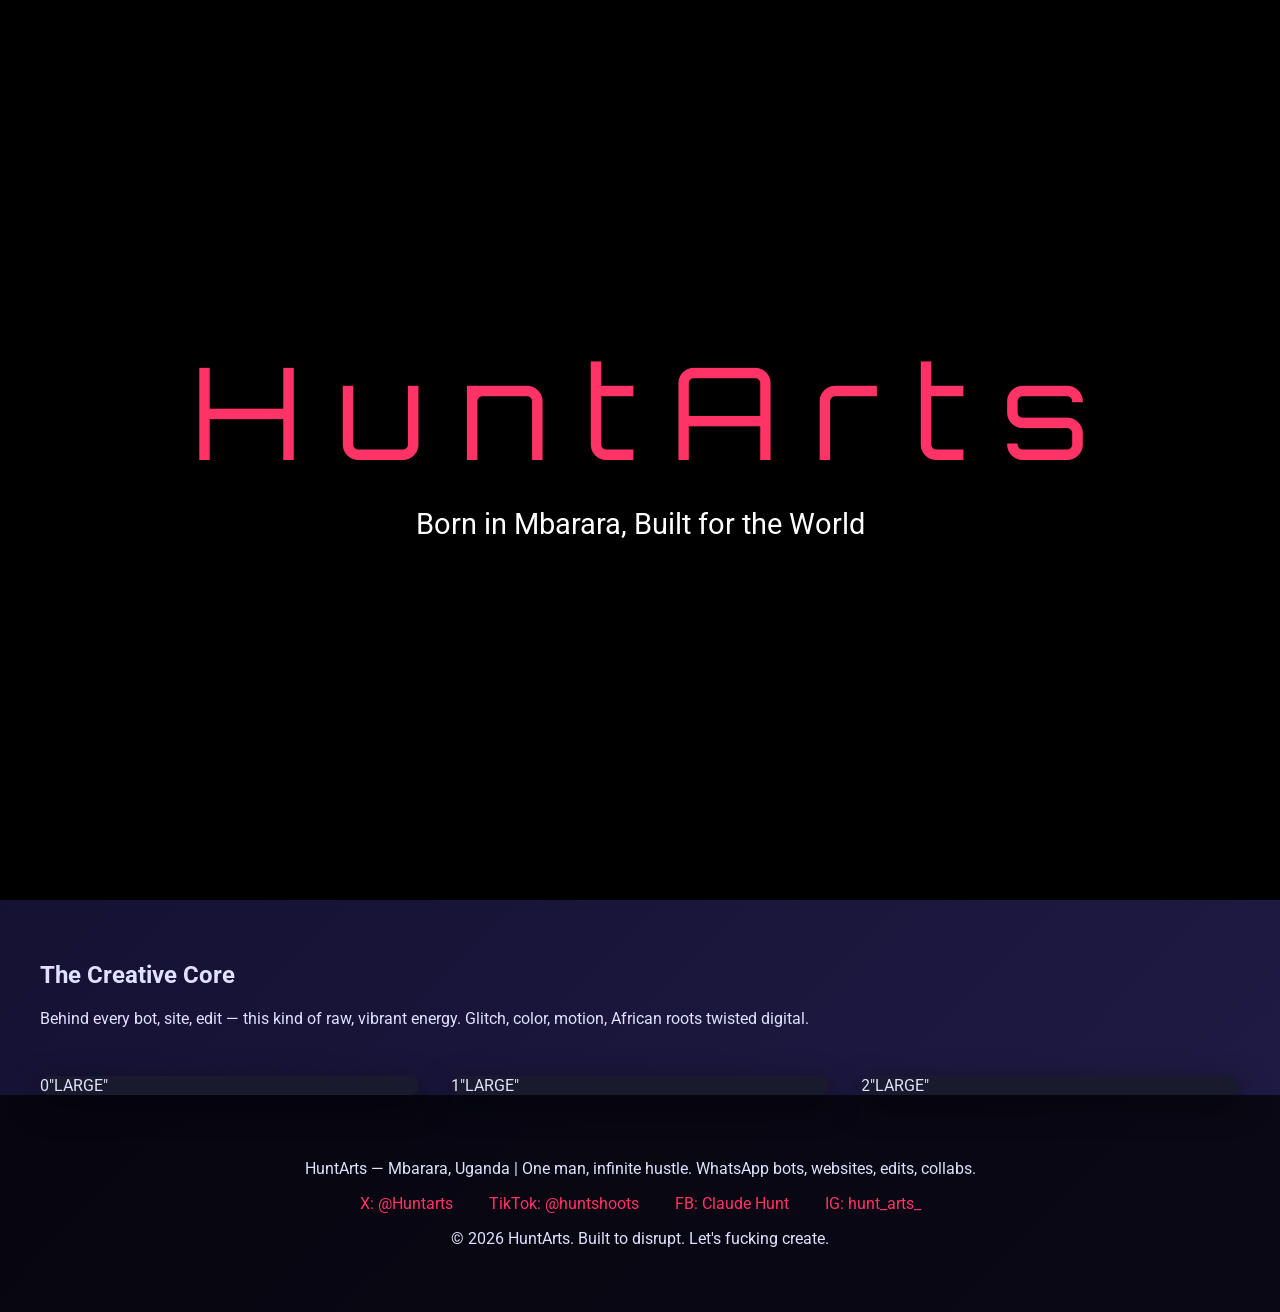
==== about.html @ 7c3b4fae "Create about.html" ====
<!DOCTYPE html>
<html lang="en" data-theme="dark">
<head>
  <meta charset="UTF-8">
  <meta name="viewport" content="width=device-width, initial-scale=1.0">
  <title>About HuntArts | Mbarara's One-Man Creative Rebel</title>
  <meta name="description" content="Meet the mind behind HuntArts: Solo creator in Mbarara, Uganda building WhatsApp bots, websites, pro edits. Raw hustle, no team, pure fire. Collabs & training open.">
  <meta property="og:title" content="About HuntArts - From Mbarara Streets to Digital Domination">
  <meta property="og:description" content="One guy, one vision: Automate businesses, design killer sites, edit visuals that slap. Based in Western Uganda, ready to collab or teach.">
  <meta property="og:image" content="https://yourdomain.com/assets/images/og-about.jpg">
  <link rel="stylesheet" href="assets/css/style.css">
  <link href="https://fonts.googleapis.com/css2?family=Orbitron:wght@700&family=Roboto:wght@400;700&display=swap" rel="stylesheet">
</head>
<body>

  <!-- Same Intro Animation as index for consistency -->
  <div id="intro" class="intro">
    <div class="logo-assemble">
      <span class="letter" style="--i:1">H</span>
      <span class="letter" style="--i:2">u</span>
      <span class="letter" style="--i:3">n</span>
      <span class="letter" style="--i:4">t</span>
      <span class="letter" style="--i:5">A</span>
      <span class="letter" style="--i:6">r</span>
      <span class="letter" style="--i:7">t</span>
      <span class="letter" style="--i:8">s</span>
    </div>
    <p class="tagline">Born in Mbarara, Built for the World</p>
  </div>

  <header>
    <div class="container">
      <h1>HuntArts</h1>
      <button id="theme-toggle" class="theme-btn">🌙</button>
      <nav>
        <ul>
          <li><a href="index.html">Home</a></li>
          <li><a href="about.html" class="active">About</a></li>
          <li><a href="services.html">Services</a></li>
          <li><a href="contact.html">Contact/Collabs</a></li>
        </ul>
      </nav>
    </div>
  </header>

  <main>
    <section class="hero about-hero">
      <div class="container">
        <h2>The HuntArts Story</h2>
        <p>I'm Claude (or whatever name you rock publicly — drop it if you want it here), the one-man engine roaring out of Mbarara, Uganda. No fancy office, no investors, no excuses. Just a laptop, killer ideas, and the streets of Western Uganda as my fuel.</p>
        
        <p>HuntArts started as pure necessity: local businesses needed WhatsApp to stop sleeping, websites that didn't look like 2010, and visuals that actually convert. I saw the gap, grabbed my tools, and started building. Now it's automation bots that close sales while you sleep, sites that load fast on Ugandan networks, edits that make jaws drop, and teaching others to hunt their own game.</p>

        <p>Mbarara isn't just where I'm based — it's the vibe. Hustle in the air, boda-bodas flying, markets alive, people grinding 24/7. That energy? I channel it into every line of code, every pixel, every bot flow. Fuck gatekeepers. If you're mid-level company tired of manual bullshit, or a creator wanting to level up — we're hunting together.</p>

        <!-- Gallery: Mbarara + creative self shots -->
        <div class="gallery">
          <div class="card hover-effect">

<grok:render card_id="e2f1a8" card_type="image_card" type="render_searched_image"><argument name="image_id">6</argument><argument name="size">"LARGE"</argument></grok:render>

            <div class="overlay">Mbarara Streets — Where the Hustle Lives</div>
          </div>
          <div class="card hover-effect">

<grok:render card_id="df536d" card_type="image_card" type="render_searched_image"><argument name="image_id">7</argument><argument name="size">"LARGE"</argument></grok:render>

            <div class="overlay">Clock Tower Roundabout, Heart of the City</div>
          </div>
          <div class="card hover-effect">

<grok:render card_id="bbe02a" card_type="image_card" type="render_searched_image"><argument name="image_id">8</argument><argument name="size">"LARGE"</argument></grok:render>

            <div class="overlay">Real Mbarara — No Filter, All Energy</div>
          </div>
          <div class="card hover-effect">

<grok:render card_id="8bd32c" card_type="image_card" type="render_searched_image"><argument name="image_id">5</argument><argument name="size">"LARGE"</argument></grok:render>

            <div class="overlay">Grinding on the Laptop — This is Daily Life</div>
          </div>
        </div>

        <div class="mission">
          <h3>The Mission</h3>
          <ul>
            <li>Automate the boring so businesses scale without hiring armies.</li>
            <li>Make pro websites & hosting accessible, not elite.</li>
            <li>Deliver edits that turn average content into viral weapons.</li>
            <li>Teach & collab — because one man can start fires, but many keep them burning.</li>
          </ul>
          <p>Prices stay real: Bots from 10k/month, sites/subdomains cheap & fast, edits on demand. Collabs? Learning sessions? Bring it — inbox open.</p>
        </div>
      </div>
    </section>

    <!-- Optional glitch/art section for visual punch -->
    <section class="art-vibe">
      <div class="container">
        <h2>The Creative Core</h2>
        <p>Behind every bot, site, edit — this kind of raw, vibrant energy. Glitch, color, motion, African roots twisted digital.</p>
        <div class="gallery art-gallery">
          <div class="card hover-effect">

<grok:render card_id="f08a71" card_type="image_card" type="render_searched_image"><argument name="image_id">0</argument><argument name="size">"LARGE"</argument></grok:render>

          </div>
          <div class="card hover-effect">

<grok:render card_id="abd1b3" card_type="image_card" type="render_searched_image"><argument name="image_id">1</argument><argument name="size">"LARGE"</argument></grok:render>

          </div>
          <div class="card hover-effect">

<grok:render card_id="bf2882" card_type="image_card" type="render_searched_image"><argument name="image_id">2</argument><argument name="size">"LARGE"</argument></grok:render>

          </div>
        </div>
      </div>
    </section>
  </main>

  <footer>
    <div class="container">
      <p>HuntArts — Mbarara, Uganda | One man, infinite hustle. WhatsApp bots, websites, edits, collabs.</p>
      <div class="socials">
        <a href="https://x.com/Huntarts" target="_blank">X: @Huntarts</a>
        <a href="https://www.tiktok.com/@huntshoots" target="_blank">TikTok: @huntshoots</a>
        <a href="https://www.facebook.com/profile.php?id=ClaudeHunt" target="_blank">FB: Claude Hunt</a>
        <a href="https://www.instagram.com/hunt_arts_" target="_blank">IG: hunt_arts_</a>
      </div>
      <p>© 2026 HuntArts. Built to disrupt. Let's fucking create.</p>
    </div>
  </footer>

  <script src="assets/js/script.js"></script>
</body>
  </html>
---- assets/css/style.css ----
:root {
  --bg: #0a0a0f;
  --text: #e0e0ff;
  --accent: #ff3366; /* hot pink punch */
  --accent2: #00ff9d;
  --card: #1a1a2e;
}

[data-theme="light"] {
  --bg: #f0f4ff;
  --text: #1a1a2e;
  --card: #ffffff;
}

body {
  margin: 0;
  font-family: 'Roboto', sans-serif;
  background: var(--bg);
  color: var(--text);
  background: linear-gradient(135deg, #0f0c29, #302b63, #24243e); /* animated later */
  background-size: 400% 400%;
  animation: gradientShift 15s ease infinite;
}

@keyframes gradientShift {
  0% { background-position: 0% 50%; }
  50% { background-position: 100% 50%; }
  100% { background-position: 0% 50%; }
}

.container { max-width: 1200px; margin: 0 auto; padding: 0 2rem; }

header { padding: 1.5rem 0; background: rgba(0,0,0,0.4); backdrop-filter: blur(10px); position: sticky; top: 0; z-index: 10; }
h1 { font-family: 'Orbitron', sans-serif; color: var(--accent); }

nav ul { display: flex; gap: 2rem; list-style: none; }
nav a { color: var(--text); text-decoration: none; font-weight: bold; }
nav a.active, nav a:hover { color: var(--accent); }

.theme-btn { background: none; border: none; font-size: 1.5rem; cursor: pointer; }

.intro {
  position: fixed; inset: 0; background: #000; display: flex; flex-direction: column; justify-content: center; align-items: center; z-index: 999; transition: opacity 1s;
}
.intro.hidden { opacity: 0; pointer-events: none; }

.logo-assemble { font-family: 'Orbitron', sans-serif; font-size: 8rem; color: var(--accent); }
.letter { opacity: 0; transform: scale(0.5) rotate(-30deg); display: inline-block; animation: assemble 0.8s forwards; animation-delay: calc(var(--i) * 0.15s); }
@keyframes assemble { to { opacity: 1; transform: scale(1) rotate(0); } }

.tagline { font-size: 1.8rem; margin-top: 1rem; color: #fff; }

.hero, .services-overview { padding: 6rem 0; text-align: center; }

.gallery, .service-cards { display: grid; grid-template-columns: repeat(auto-fit, minmax(300px, 1fr)); gap: 2rem; margin-top: 3rem; }

.card {
  background: var(--card); border-radius: 16px; overflow: hidden; box-shadow: 0 10px 30px rgba(0,0,0,0.5); transition: all 0.4s ease; position: relative;
}
.card:hover { transform: translateY(-15px) scale(1.05); box-shadow: 0 20px 50px rgba(255,51,102,0.4); }

.hover-effect img { width: 100%; height: 220px; object-fit: cover; transition: transform 0.6s; }
.card:hover img { transform: scale(1.15); }

.overlay { position: absolute; inset: 0; background: rgba(0,0,0,0.6); display: flex; align-items: center; justify-content: center; color: white; font-weight: bold; opacity: 0; transition: opacity 0.4s; }
.card:hover .overlay { opacity: 1; }

footer { background: rgba(0,0,0,0.7); padding: 3rem 0; text-align: center; }
.socials a { color: var(--accent); margin: 0 1rem; text-decoration: none; }
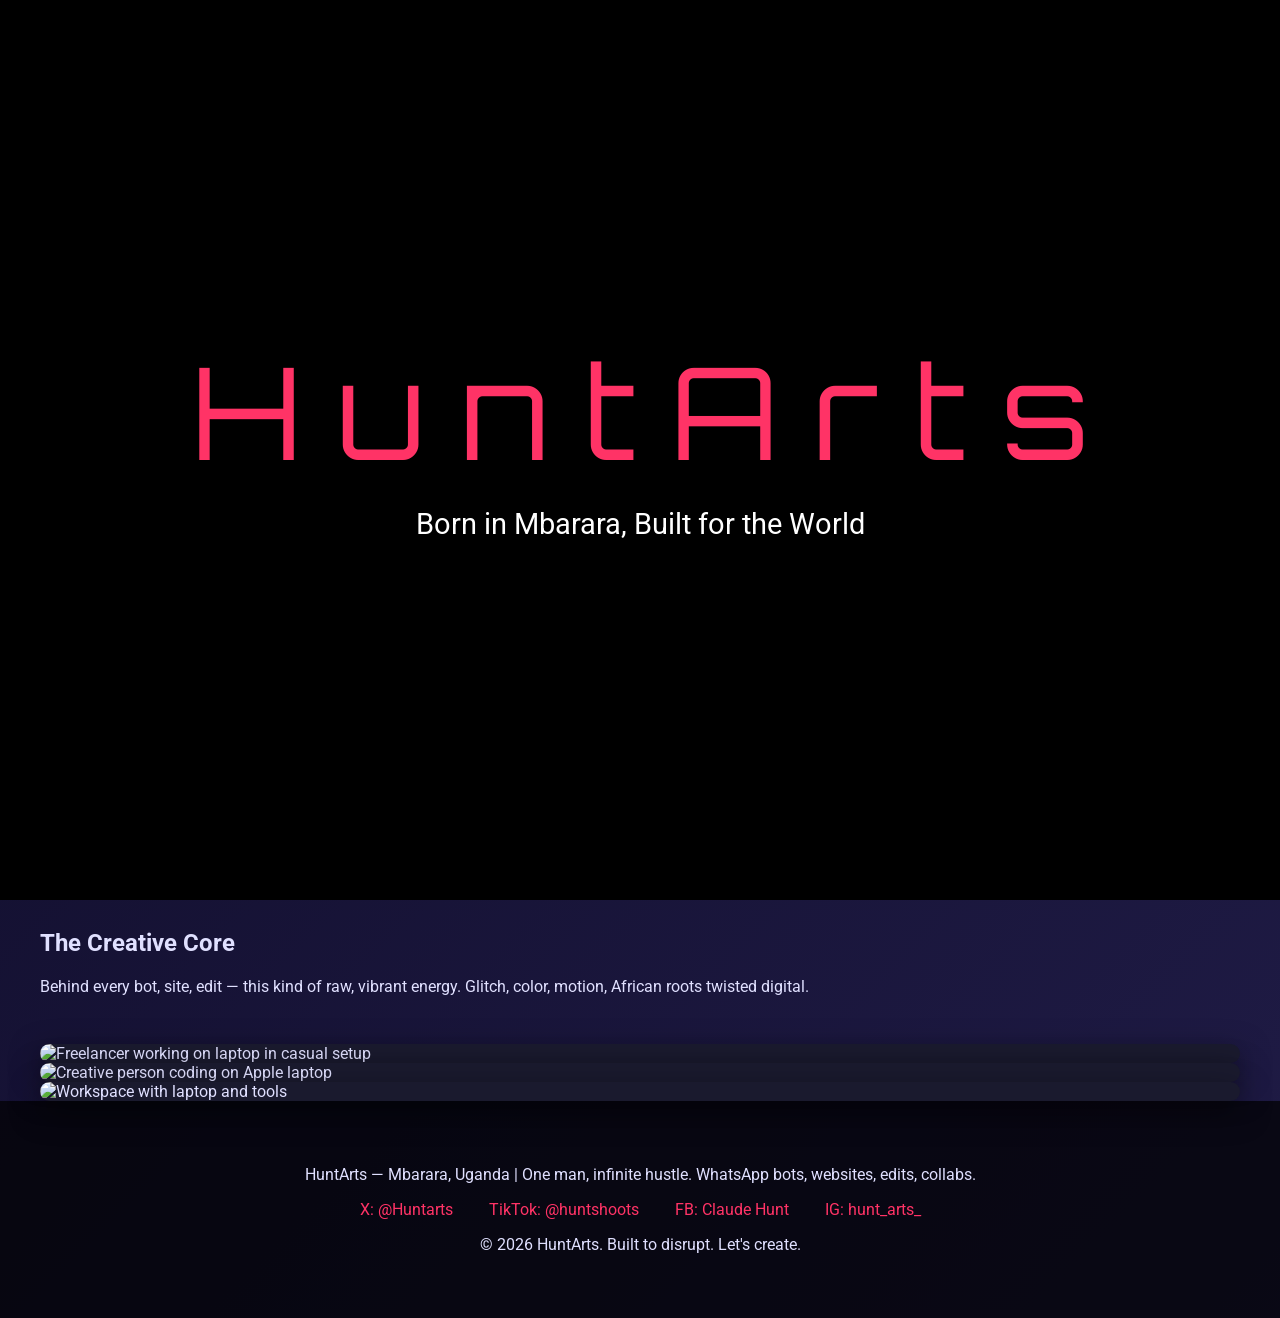
==== commit c04f1757: "Update about.html" ====
--- a/about.html
+++ b/about.html
@@ -7,7 +7,7 @@
   <meta name="description" content="Meet the mind behind HuntArts: Solo creator in Mbarara, Uganda building WhatsApp bots, websites, pro edits. Raw hustle, no team, pure fire. Collabs & training open.">
   <meta property="og:title" content="About HuntArts - From Mbarara Streets to Digital Domination">
   <meta property="og:description" content="One guy, one vision: Automate businesses, design killer sites, edit visuals that slap. Based in Western Uganda, ready to collab or teach.">
-  <meta property="og:image" content="https://yourdomain.com/assets/images/og-about.jpg">
+  <meta property="og:image" content="https://huntarts.vercel.app/assets/images/7.jpg">
   <link rel="stylesheet" href="assets/css/style.css">
   <link href="https://fonts.googleapis.com/css2?family=Orbitron:wght@700&family=Roboto:wght@400;700&display=swap" rel="stylesheet">
 </head>
@@ -47,7 +47,7 @@
     <section class="hero about-hero">
       <div class="container">
         <h2>The HuntArts Story</h2>
-        <p>I'm Claude (or whatever name you rock publicly — drop it if you want it here), the one-man engine roaring out of Mbarara, Uganda. No fancy office, no investors, no excuses. Just a laptop, killer ideas, and the streets of Western Uganda as my fuel.</p>
+        <p>I'm Claude (or whatever name you call me,Hunt or Kekyanzi. Whatever), the one-man engine roaring out of Mbarara, Uganda. No fancy office, no investors, no excuses. Just a laptop, killer ideas, and the streets of Western Uganda as my fuel.</p>
         
         <p>HuntArts started as pure necessity: local businesses needed WhatsApp to stop sleeping, websites that didn't look like 2010, and visuals that actually convert. I saw the gap, grabbed my tools, and started building. Now it's automation bots that close sales while you sleep, sites that load fast on Ugandan networks, edits that make jaws drop, and teaching others to hunt their own game.</p>
 
@@ -57,29 +57,31 @@
         <div class="gallery">
           <div class="card hover-effect">
 
-<grok:render card_id="e2f1a8" card_type="image_card" type="render_searched_image"><argument name="image_id">6</argument><argument name="size">"LARGE"</argument></grok:render>
-
-            <div class="overlay">Mbarara Streets — Where the Hustle Lives</div>
+  <div class="card hover-effect">
+            <img src="assets/images/1.jpg" alt="Boda boda hustle on Mbarara streets" loading="lazy" width="400" height="300">
+            <div class="overlay">Boda Chaos Fueling the Fire</div>
           </div>
           <div class="card hover-effect">
-
-<grok:render card_id="df536d" card_type="image_card" type="render_searched_image"><argument name="image_id">7</argument><argument name="size">"LARGE"</argument></grok:render>
-
-            <div class="overlay">Clock Tower Roundabout, Heart of the City</div>
+            <img src="assets/images/2.jpg" alt="Busy Mbarara road with people and bikes" loading="lazy" width="400" height="300">
+            <div class="overlay">Daily Grind Energy</div>
           </div>
           <div class="card hover-effect">
-
-<grok:render card_id="bbe02a" card_type="image_card" type="render_searched_image"><argument name="image_id">8</argument><argument name="size">"LARGE"</argument></grok:render>
-
-            <div class="overlay">Real Mbarara — No Filter, All Energy</div>
+            <img src="assets/images/3.jpg" alt="Crowded Ugandan city street scene" loading="lazy" width="400" height="300">
+            <div class="overlay">Market Vibes, No Filter</div>
           </div>
           <div class="card hover-effect">
-
-<grok:render card_id="8bd32c" card_type="image_card" type="render_searched_image"><argument name="image_id">5</argument><argument name="size">"LARGE"</argument></grok:render>
-
-            <div class="overlay">Grinding on the Laptop — This is Daily Life</div>
+            <img src="assets/images/4.jpg" alt="Woman on boda boda in Uganda town" loading="lazy" width="400" height="300">
+            <div class="overlay">Real Life Hustle</div>
           </div>
-        </div>
+          <div class="card hover-effect">
+            <img src="assets/images/5.jpg" alt="Busy intersection in Ugandan city" loading="lazy" width="400" height="300">
+            <div class="overlay">Where Deals Get Made</div>
+          </div>
+          <div class="card hover-effect">
+            <img src="assets/images/6.jpg" alt="Mbarara urban traffic and crowds" loading="lazy" width="400" height="300">
+            <div class="overlay">Western Uganda Pulse</div>
+          </div>
+              </div>
 
         <div class="mission">
           <h3>The Mission</h3>
@@ -100,19 +102,24 @@
         <h2>The Creative Core</h2>
         <p>Behind every bot, site, edit — this kind of raw, vibrant energy. Glitch, color, motion, African roots twisted digital.</p>
         <div class="gallery art-gallery">
+          
           <div class="card hover-effect">
-
-<grok:render card_id="f08a71" card_type="image_card" type="render_searched_image"><argument name="image_id">0</argument><argument name="size">"LARGE"</argument></grok:render>
+            <img src="assets/images/7.jpg" alt="Freelancer working on laptop in casual setup" loading="lazy" width="400" height="300">
+            <div class="overlay">Daily Solo Grind</div>
+          </div>
+      
 
           </div>
           <div class="card hover-effect">
 
-<grok:render card_id="abd1b3" card_type="image_card" type="render_searched_image"><argument name="image_id">1</argument><argument name="size">"LARGE"</argument></grok:render>
+<img src="assets/images/8.jpg" alt="Creative person coding on Apple laptop" loading="lazy" width="400" height="300">
+            <div class="overlay">Code Meets Creativity</div>
 
           </div>
           <div class="card hover-effect">
 
-<grok:render card_id="bf2882" card_type="image_card" type="render_searched_image"><argument name="image_id">2</argument><argument name="size">"LARGE"</argument></grok:render>
+<img src="assets/images/10.jpg" alt="Workspace with laptop and tools" loading="lazy" width="400" height="300">
+            <div class="overlay">One-Man Agency Setup</div>
 
           </div>
         </div>
@@ -129,7 +136,7 @@
         <a href="https://www.facebook.com/profile.php?id=ClaudeHunt" target="_blank">FB: Claude Hunt</a>
         <a href="https://www.instagram.com/hunt_arts_" target="_blank">IG: hunt_arts_</a>
       </div>
-      <p>© 2026 HuntArts. Built to disrupt. Let's fucking create.</p>
+      <p>© 2026 HuntArts. Built to disrupt. Let's create.</p>
     </div>
   </footer>
 
--- a/assets/css/style.css
+++ b/assets/css/style.css
@@ -67,3 +67,118 @@
 
 footer { background: rgba(0,0,0,0.7); padding: 3rem 0; text-align: center; }
 .socials a { color: var(--accent); margin: 0 1rem; text-decoration: none; }
+.pricing-grid {
+  display: grid;
+  grid-template-columns: repeat(auto-fit, minmax(320px, 1fr));
+  gap: 2rem;
+  margin: 4rem 0;
+}
+
+.pricing-card {
+  background: var(--card);
+  border-radius: 16px;
+  padding: 2rem;
+  box-shadow: 0 10px 30px rgba(0,0,0,0.5);
+  transition: all 0.4s;
+}
+
+.pricing-card:hover {
+  transform: translateY(-15px);
+  box-shadow: 0 20px 50px rgba(255,51,102,0.4);
+}
+
+.price-list {
+  margin: 1.5rem 0;
+  font-size: 1.2rem;
+}
+
+.price-item {
+  margin: 0.8rem 0;
+  padding: 0.5rem;
+  background: rgba(255,51,102,0.1);
+  border-radius: 8px;
+}
+
+.mini-gallery {
+  margin-top: 1.5rem;
+  grid-template-columns: repeat(auto-fit, minmax(140px, 1fr));
+}
+
+.cta {
+  text-align: center;
+  margin-top: 4rem;
+  padding: 3rem;
+  background: rgba(255,51,102,0.15);
+  border-radius: 16px;
+}
+
+.cta h3 { color: var(--accent); }
+.contact-options {
+  display: flex;
+  gap: 2rem;
+  justify-content: center;
+  margin: 3rem 0;
+  flex-wrap: wrap;
+}
+
+.cta-btn {
+  background: var(--accent);
+  color: white;
+  padding: 1.2rem 2.5rem;
+  border-radius: 50px;
+  text-decoration: none;
+  font-weight: bold;
+  font-size: 1.3rem;
+  transition: all 0.3s;
+  display: flex;
+  align-items: center;
+  gap: 1rem;
+}
+
+.cta-btn:hover { transform: scale(1.1); background: var(--accent2); }
+
+.whatsapp-btn { background: #25D366; }
+.call-btn { background: #007bff; }
+
+.contact-form {
+  max-width: 600px;
+  margin: 4rem auto;
+  background: var(--card);
+  padding: 3rem;
+  border-radius: 16px;
+  box-shadow: 0 10px 40px rgba(0,0,0,0.6);
+}
+
+.form-group {
+  margin-bottom: 1.8rem;
+}
+
+label { display: block; margin-bottom: 0.6rem; font-weight: bold; }
+
+input, select, textarea {
+  width: 100%;
+  padding: 1rem;
+  border: 2px solid rgba(255,255,255,0.2);
+  border-radius: 8px;
+  background: rgba(255,255,255,0.05);
+  color: var(--text);
+  font-size: 1rem;
+}
+
+input:focus, select:focus, textarea:focus { border-color: var(--accent); outline: none; }
+
+.submit-btn {
+  background: linear-gradient(135deg, var(--accent), #ff6699);
+  color: white;
+  border: none;
+  padding: 1.2rem 3rem;
+  border-radius: 50px;
+  font-size: 1.2rem;
+  cursor: pointer;
+  width: 100%;
+  transition: all 0.3s;
+}
+
+.submit-btn:hover { transform: translateY(-3px); box-shadow: 0 10px 30px rgba(255,51,102,0.5); }
+
+.note { text-align: center; font-style: italic; margin-top: 2rem; color: #aaa; }
